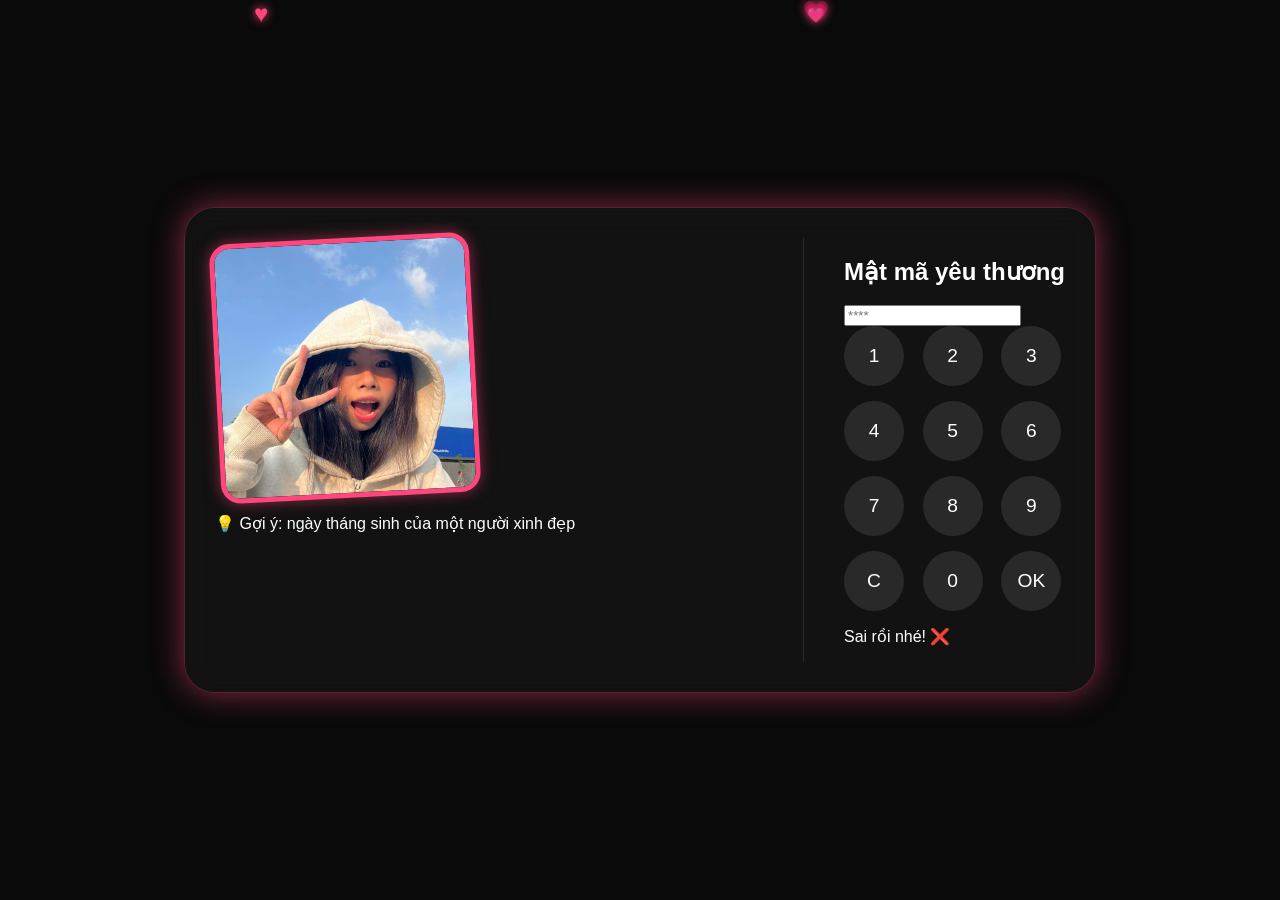
==== index.html @ dc50f5ec "up code" ====
<!DOCTYPE html>
<html lang="vi">

<head>
    <meta charset="UTF-8">
    <title>Chúc Mừng Sinh Nhật Bé!</title>
    <link rel="stylesheet" href="style.css">
</head>

<body>
<div id="heart-container"></div>
<!-- đăng nhập -->
<div id="login-screen" class="section">
    <div class="login-container">
        <div class="login-left">
            <div class="image-frame">
                <img src="image/13.jpg" alt="Hint Image">
            </div>
            <div class="hint-box">
                <p>💡 Gợi ý: ngày tháng sinh của một người xinh đẹp </p>
            </div>
        </div>

        <div class="login-right">
            <h2>Mật mã yêu thương</h2>
            <div class="password-display">
                <input type="password" id="password" readonly placeholder="****">
            </div>

            <div class="numpad">
                <button onclick="appendNum(1)">1</button>
                <button onclick="appendNum(2)">2</button>
                <button onclick="appendNum(3)">3</button>
                <button onclick="appendNum(4)">4</button>
                <button onclick="appendNum(5)">5</button>
                <button onclick="appendNum(6)">6</button>
                <button onclick="appendNum(7)">7</button>
                <button onclick="appendNum(8)">8</button>
                <button onclick="appendNum(9)">9</button>
                <button class="btn-clear" onclick="clearPass()">C</button>
                <button onclick="appendNum(0)">0</button>
                <button class="btn-go" onclick="checkPassword()">OK</button>
            </div>
            <p id="error-msg" class="error">Sai rồi nhé! ❌</p>
        </div>
    </div>
</div>

<!-- trang 2 -->
    <div id="gallery-screen" class="section hidden">
        <div id="photo-wall"></div>
        <div class="book-container">
            <div class="book" onclick="this.classList.toggle('open')">
                <div class="book-page-right">
                    <h3>Happy Birthday! 🎂</h3>
                    <div class="letter-content">
                        <p>Gửi em thân yêu,</p>
                        <p>Thêm một tuổi mới, chúc em luôn rạng rỡ và hạnh phúc...</p>
                        <p>Yêu em rất nhiều!</p>
                    </div>
                    <button class="next-btn" onclick="showCake(event)">Xem bất ngờ cuối ➔</button>
                </div>
    
                <div class="book-page-left">
                    <img src="image/16.jpg" alt="Kỷ niệm">
                </div>
    
                <div class="book-cover">
                    <img src="image/8.jpg" alt="Bìa sách">
                    <div class="cover-title">Gửi Thiên Thần Của Anh 💖</div>
                </div>
            </div>
            <p class="instruction-text">Chạm vào sách để mở ra nhé...</p>
        </div>
    </div>

<!-- thổi nến -->
    <div id="cake-screen" class="section hidden">
        <div class="cake-container">
            <div class="cake">
                <div class="plate"></div>
                <div class="layer layer-bottom"></div>
                <div class="layer layer-middle"></div>
                <div class="layer layer-top"></div>
                <div class="candle">
                    <div class="flame"></div>
                </div>
            </div>
            <h2 id="instruction">Hãy thổi nến đi! 🕯️</h2>
        </div>
    </div>

    <audio id="bg-music" src="happy-birthday.mp3" loop></audio>

    <script src="script.js"></script>
</body>

</html>
---- style.css ----
/* =========================================================
   CÀI ĐẶT CHUNG & DARK MODE
   ========================================================= */
:root {
    --bg-dark: #0a0a0a;
    --pink-neon: #ff477e;
    --pink-glow: rgba(255, 71, 126, 0.5);
    --white: #ffffff;
    --pink-light: #fff0f3;
    /* Giữ lại cho các chi tiết nhỏ */
}

body {
    margin: 0;
    font-family: 'Arial', sans-serif;
    background-color: var(--bg-dark);
    color: var(--white);
    height: 100vh;
    width: 100vw;
    overflow: hidden;
    position: relative;
    display: flex;
    justify-content: center;
    align-items: center;
}

/* Class ẩn trang cực kỳ quan trọng */
.hidden {
    display: none !important;
}

.section {
    position: absolute;
    width: 100%;
    height: 100%;
    display: flex;
    flex-direction: column;
    justify-content: center;
    align-items: center;
    transition: opacity 0.5s ease;
    z-index: 5;
}

/* Lớp chứa các trái tim bay */
#heart-container {
    position: fixed;
    top: 0;
    left: 0;
    width: 100%;
    height: 100%;
    pointer-events: none;
    z-index: 1;
    /* Nằm dưới các section */
}

.heart {
    position: absolute;
    color: var(--pink-neon);
    animation: fly 10s linear infinite;
    filter: drop-shadow(0 0 5px var(--pink-neon));
    user-select: none;
}

@keyframes fly {
    0% {
        transform: translateY(110vh) rotate(0deg);
        opacity: 0;
    }

    10% {
        opacity: 0.8;
    }

    90% {
        opacity: 0.8;
    }

    100% {
        transform: translateY(-10vh) rotate(360deg);
        opacity: 0;
    }
}

/* =========================================================
   TRANG 1: LOGIN (Glassmorphism)
   ========================================================= */
.login-container {
    display: flex;
    background: rgba(20, 20, 20, 0.8);
    backdrop-filter: blur(15px);
    border: 1px solid rgba(255, 71, 126, 0.3);
    padding: 30px;
    border-radius: 30px;
    box-shadow: 0 0 30px var(--pink-glow);
    gap: 40px;
    max-width: 850px;
    width: 90%;
}

.login-left {
    flex: 1;
    border-right: 1px solid rgba(255, 255, 255, 0.1);
    padding-right: 20px;
}

.image-frame {
    width: 250px;
    height: 250px;
    border: 5px solid var(--pink-neon);
    border-radius: 20px;
    overflow: hidden;
    transform: rotate(-3deg);
    box-shadow: 0 0 15px var(--pink-glow);
}

.image-frame img {
    width: 100%;
    height: 100%;
    object-fit: cover;
}

.numpad {
    display: grid;
    grid-template-columns: repeat(3, 1fr);
    gap: 15px;
}

.numpad button {
    width: 60px;
    height: 60px;
    border-radius: 50%;
    border: none;
    background: rgba(255, 255, 255, 0.1);
    color: white;
    font-size: 1.2em;
    cursor: pointer;
    transition: 0.3s;
}

.numpad button:hover {
    background: var(--pink-neon);
    box-shadow: 0 0 15px var(--pink-neon);
}

/* =========================================================
   TRANG 2: SÁCH (Dark Version)
   ========================================================= */
.book {
    width: 350px;
    height: 450px;
    position: relative;
    transform-style: preserve-3d;
    transition: transform 0.8s ease;
}

.book-cover,
.book-page-left,
.book-page-right {
    position: absolute;
    width: 100%;
    height: 100%;
    border-radius: 0 15px 15px 0;
    backface-visibility: hidden;
}

.book-cover {
    background: var(--pink-neon);
    z-index: 10;
    transform-origin: left;
    transition: 1s;
    display: flex;
    flex-direction: column;
    align-items: center;
}

.book-page-right {
    background: #1a1a1a;
    color: white;
    padding: 30px;
    z-index: 1;
}

.book.open .book-cover {
    transform: rotateY(-180deg);
}

/* =========================================================
   TRANG 3: BÁNH & NẾN
   ========================================================= */
.cake {
    width: 150px;
    height: 100px;
    background: #f08080;
    border-radius: 10px;
    position: relative;
}

.flame {
    width: 15px;
    height: 25px;
    background: orange;
    border-radius: 50% 50% 50% 50% / 60% 60% 40% 40%;
    position: absolute;
    top: -40px;
    left: 50%;
    transform: translateX(-50%);
    animation: flicker 0.1s infinite alternate;
    box-shadow: 0 0 20px orange;
}

@keyframes flicker {
    from {
        transform: translateX(-50%) scale(1);
    }

    to {
        transform: translateX(-50%) scale(1.1);
    }
}
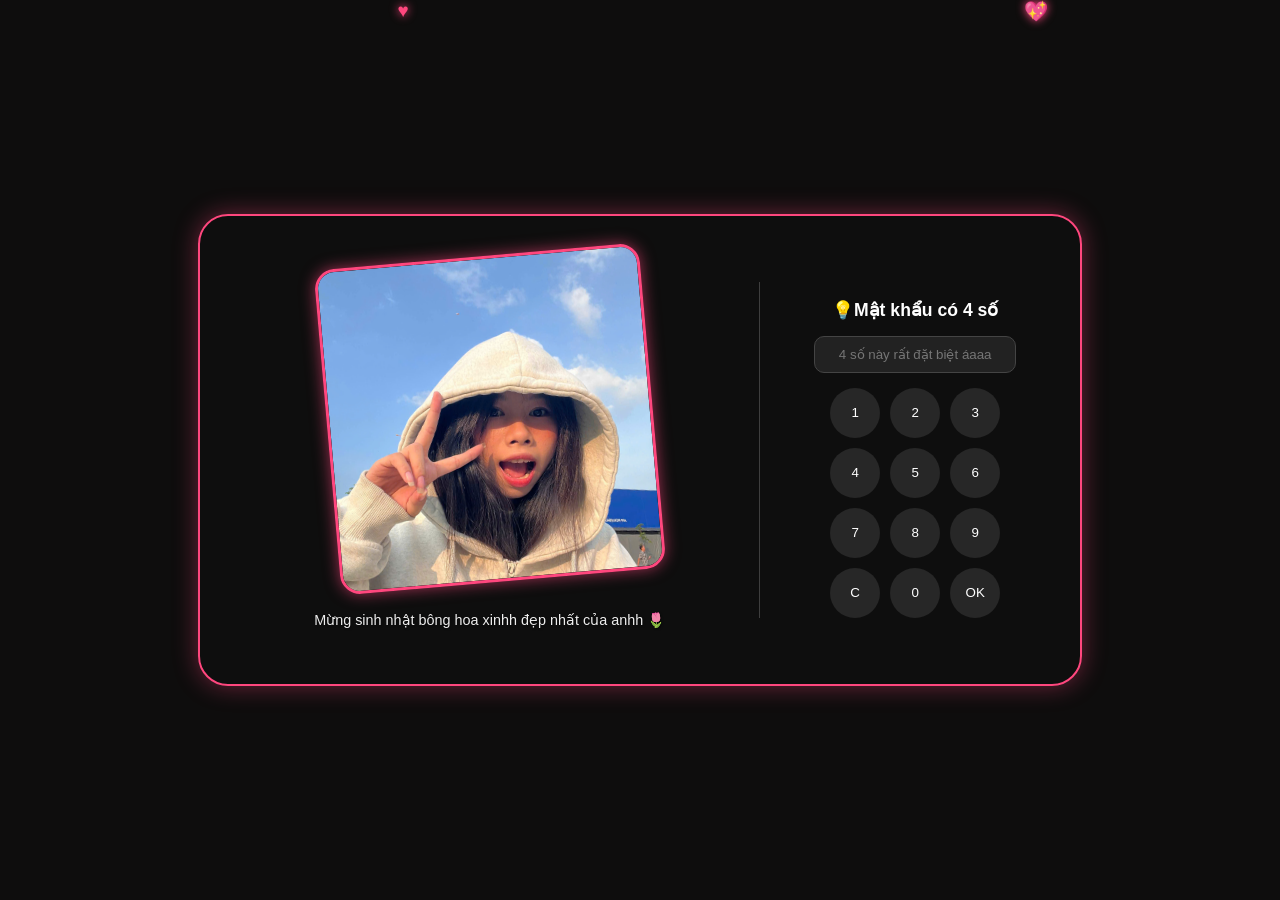
==== commit 8c54778f: "tới phần click chuột trang 2" ====
--- a/index.html
+++ b/index.html
@@ -3,82 +3,46 @@
 
 <head>
     <meta charset="UTF-8">
+    <meta name="viewport" content="width=device-width, initial-scale=1.0">
     <title>Chúc Mừng Sinh Nhật Bé!</title>
     <link rel="stylesheet" href="style.css">
 </head>
 
 <body>
-<div id="heart-container"></div>
-<!-- đăng nhập -->
-<div id="login-screen" class="section">
-    <div class="login-container">
-        <div class="login-left">
-            <div class="image-frame">
-                <img src="image/13.jpg" alt="Hint Image">
+    <div id="heart-container"></div>
+
+
+    <div id="login-screen" class="section">
+        <div class="login-container">
+            <div class="login-left">
+                <div class="image-frame-neon">
+                    <img src="image/13.jpg" alt="Hint" id="login-hint-img">
+                </div>
+                <p class="hint-text">Mừng sinh nhật bông hoa xinhh đẹp nhất của anhh 🌷</p>
             </div>
-            <div class="hint-box">
-                <p>💡 Gợi ý: ngày tháng sinh của một người xinh đẹp </p>
+    
+            <div class="login-right">   
+                <h3 class="login-title">💡Mật khẩu có 4 số</h3>
+                <input type="password" id="password" readonly placeholder="4 số này rất đặt biệt áaaa">
+                <div class="numpad">
+                    <button onclick="appendNum(1)">1</button><button onclick="appendNum(2)">2</button><button
+                        onclick="appendNum(3)">3</button>
+                    <button onclick="appendNum(4)">4</button><button onclick="appendNum(5)">5</button><button
+                        onclick="appendNum(6)">6</button>
+                    <button onclick="appendNum(7)">7</button><button onclick="appendNum(8)">8</button><button
+                        onclick="appendNum(9)">9</button>
+                    <button onclick="clearPass()">C</button><button onclick="appendNum(0)">0</button><button
+                        onclick="checkPassword()">OK</button>
+                </div>
+                <p id="login-error" class="error-text hidden">Sai mất rùi🐣 Bé nghĩ lại kĩ điiii !</p>
             </div>
-        </div>
-
-        <div class="login-right">
-            <h2>Mật mã yêu thương</h2>
-            <div class="password-display">
-                <input type="password" id="password" readonly placeholder="****">
-            </div>
-
-            <div class="numpad">
-                <button onclick="appendNum(1)">1</button>
-                <button onclick="appendNum(2)">2</button>
-                <button onclick="appendNum(3)">3</button>
-                <button onclick="appendNum(4)">4</button>
-                <button onclick="appendNum(5)">5</button>
-                <button onclick="appendNum(6)">6</button>
-                <button onclick="appendNum(7)">7</button>
-                <button onclick="appendNum(8)">8</button>
-                <button onclick="appendNum(9)">9</button>
-                <button class="btn-clear" onclick="clearPass()">C</button>
-                <button onclick="appendNum(0)">0</button>
-                <button class="btn-go" onclick="checkPassword()">OK</button>
-            </div>
-            <p id="error-msg" class="error">Sai rồi nhé! ❌</p>
-        </div>
-    </div>
-</div>
-
-<!-- trang 2 -->
-    <div id="gallery-screen" class="section hidden">
-        <div id="photo-wall"></div>
-        <div class="book-container">
-            <div class="book" onclick="this.classList.toggle('open')">
-                <div class="book-page-right">
-                    <h3>Happy Birthday! 🎂</h3>
-                    <div class="letter-content">
-                        <p>Gửi em thân yêu,</p>
-                        <p>Thêm một tuổi mới, chúc em luôn rạng rỡ và hạnh phúc...</p>
-                        <p>Yêu em rất nhiều!</p>
-                    </div>
-                    <button class="next-btn" onclick="showCake(event)">Xem bất ngờ cuối ➔</button>
-                </div>
-    
-                <div class="book-page-left">
-                    <img src="image/16.jpg" alt="Kỷ niệm">
-                </div>
-    
-                <div class="book-cover">
-                    <img src="image/8.jpg" alt="Bìa sách">
-                    <div class="cover-title">Gửi Thiên Thần Của Anh 💖</div>
-                </div>
-            </div>
-            <p class="instruction-text">Chạm vào sách để mở ra nhé...</p>
         </div>
     </div>
 
-<!-- thổi nến -->
+
     <div id="cake-screen" class="section hidden">
         <div class="cake-container">
             <div class="cake">
-                <div class="plate"></div>
                 <div class="layer layer-bottom"></div>
                 <div class="layer layer-middle"></div>
                 <div class="layer layer-top"></div>
@@ -86,12 +50,60 @@
                     <div class="flame"></div>
                 </div>
             </div>
-            <h2 id="instruction">Hãy thổi nến đi! 🕯️</h2>
+            <h2 id="instruction"> Bé ước rùi thôi mạnh vào bánh nhé 💨🎂</h2>
+            <button id="btn-to-book" class="next-btn hidden" onclick="showBook()">Mở quà của anh nè ➔</button>
         </div>
     </div>
 
+
+    <div id="gallery-screen" class="section hidden">
+        <div class="book-container">
+            <div class="book">
+                <div class="page" id="p1" onclick="flipPage(1)">
+                    <div class="front cover">
+                        <img src="image/8.jpg" alt="Bìa">
+                        <div class="cover-title">Gửi Thiên Thần 💖</div>
+                    </div>
+                    <div class="back"><img src="image/1.jpg" alt="Ảnh 1"></div>
+                </div>
+                <div class="page" id="p2" onclick="flipPage(2)">
+                    <div class="front"><img src="image/16.jpg" alt="Ảnh 2"></div>
+                    <div class="back letter-page">
+                        <div class="letter-content">
+                            <h3>Happy Birthday!</h3>
+                            <p>Chúc em tuổi mới luôn rạng rỡ và hạnh phúc bên anh nhé!</p>
+                        </div>
+                    </div>
+                </div>
+                <div class="page" id="p3" onclick="flipPage(3)">
+                    <div class="front"><img src="image/2.jpg" alt="Ảnh 3"></div>
+                    <div class="back"><img src="image/3.jpg" alt="Ảnh 4"></div>
+                </div>
+                <div class="page" id="p4" onclick="flipPage(4)">
+                    <div class="front"><img src="image/4.jpg" alt="Ảnh 5"></div>
+                    <div class="back cover">
+                        <h3>Vẫn chưa hết đâu! 😍</h3>
+                        <button class="next-btn" onclick="showFinalSurprise(event)">Xem điều bất ngờ ➔</button>
+                    </div>
+                </div>
+            </div>
+            <p class="guide">Chạm vào trang sách để lật...</p>
+        </div>
+    </div>
+
+
+<div id="final-surprise-screen" class="section hidden">
+    <div id="bg-heart-layer"></div>
+
+    <div id="photo-runner-container"></div>
+
+    <!-- <div class="final-overlay">
+        <h2 class="final-text">Yêu Em Rất Nhiều! 💖</h2>
+    </div> -->
+</div>
+
+
     <audio id="bg-music" src="happy-birthday.mp3" loop></audio>
-
     <script src="script.js"></script>
 </body>
 
--- a/style.css
+++ b/style.css
@@ -1,47 +1,42 @@
 /* =========================================================
-   CÀI ĐẶT CHUNG & DARK MODE
+   CÀI ĐẶT CHUNG VÀ NỀN TRÁI TIM (Áp dụng toàn web)
    ========================================================= */
 :root {
-    --bg-dark: #0a0a0a;
-    --pink-neon: #ff477e;
-    --pink-glow: rgba(255, 71, 126, 0.5);
+    --bg-dark: #0e0d0d;
+    --pink: #ff477e;
     --white: #ffffff;
-    --pink-light: #fff0f3;
-    /* Giữ lại cho các chi tiết nhỏ */
 }
 
 body {
     margin: 0;
+    padding: 0;
+    background: var(--bg-dark);
     font-family: 'Arial', sans-serif;
-    background-color: var(--bg-dark);
-    color: var(--white);
     height: 100vh;
-    width: 100vw;
+    display: flex;
+    justify-content: center;
+    align-items: center;
     overflow: hidden;
-    position: relative;
-    display: flex;
+}
+
+/* Khung chứa các trang */
+.section {
+    position: absolute;
+    width: 100%;
+    height: 100%;
+    display: flex;
+    flex-direction: column;
     justify-content: center;
     align-items: center;
-}
-
-/* Class ẩn trang cực kỳ quan trọng */
+    z-index: 5;
+}
+
+/* Lệnh bắt buộc ẩn trang nếu có class .hidden */
 .hidden {
     display: none !important;
 }
 
-.section {
-    position: absolute;
-    width: 100%;
-    height: 100%;
-    display: flex;
-    flex-direction: column;
-    justify-content: center;
-    align-items: center;
-    transition: opacity 0.5s ease;
-    z-index: 5;
-}
-
-/* Lớp chứa các trái tim bay */
+/* Trái tim bay */
 #heart-container {
     position: fixed;
     top: 0;
@@ -50,15 +45,13 @@
     height: 100%;
     pointer-events: none;
     z-index: 1;
-    /* Nằm dưới các section */
 }
 
 .heart {
     position: absolute;
-    color: var(--pink-neon);
+    color: var(--pink);
     animation: fly 10s linear infinite;
-    filter: drop-shadow(0 0 5px var(--pink-neon));
-    user-select: none;
+    filter: drop-shadow(0 0 5px var(--pink));
 }
 
 @keyframes fly {
@@ -81,131 +74,246 @@
     }
 }
 
-/* =========================================================
-   TRANG 1: LOGIN (Glassmorphism)
-   ========================================================= */
+
+/* ========================================== */
+/* TRANG 1: ĐĂNG NHẬP (FINAL FIX)    */
+/* ========================================== */
+
+/* Container chính */
 .login-container {
     display: flex;
-    background: rgba(20, 20, 20, 0.8);
-    backdrop-filter: blur(15px);
-    border: 1px solid rgba(255, 71, 126, 0.3);
-    padding: 30px;
+    width: 90%;
+    max-width: 800px;
+    background: rgba(15, 15, 15, 0.9);
     border-radius: 30px;
-    box-shadow: 0 0 30px var(--pink-glow);
-    gap: 40px;
-    max-width: 850px;
-    width: 90%;
-}
-
+    padding: 40px;
+    align-items: center;
+    border: 2px solid #ff477e;
+    box-shadow: 0 0 25px rgba(255, 71, 126, 0.4);
+    backdrop-filter: blur(10px);
+    position: relative;
+}
+
+/* PHẦN ẢNH BÊN TRÁI */
 .login-left {
-    flex: 1;
-    border-right: 1px solid rgba(255, 255, 255, 0.1);
+    flex: 6;
+    display: flex;
+    flex-direction: column;
+    align-items: center;
     padding-right: 20px;
 }
 
-.image-frame {
-    width: 250px;
-    height: 250px;
-    border: 5px solid var(--pink-neon);
+.image-frame-neon {
+    width: 100%;
+    max-width: 320px;
+    /* Chỉnh lại kích thước vừa phải */
+    aspect-ratio: 1/1;
     border-radius: 20px;
     overflow: hidden;
-    transform: rotate(-3deg);
-    box-shadow: 0 0 15px var(--pink-glow);
-}
-
-.image-frame img {
+    border: 3px solid #ff477e;
+    box-shadow: 0 0 15px rgba(255, 71, 126, 0.6);
+    /* Giữ ảnh nghiêng nghệ thuật */
+    transform: rotate(-5deg);
+    transition: all 0.4s cubic-bezier(0.175, 0.885, 0.32, 1.275);
+    cursor: pointer;
+    margin-bottom: 20px;
+    /* Tạo khoảng cách với chữ gợi ý */
+}
+
+.image-frame-neon img {
     width: 100%;
     height: 100%;
     object-fit: cover;
 }
 
+/* Hiệu ứng nảy khi click (Đã giữ nguyên) */
+.img-active {
+    animation: imgBounce 0.5s ease;
+}
+
+@keyframes imgBounce {
+    0% {
+        transform: rotate(-5deg) scale(1);
+    }
+
+    50% {
+        transform: rotate(5deg) scale(1.1);
+    }
+
+    100% {
+        transform: rotate(-5deg) scale(1);
+    }
+}
+
+/* HIỆN LẠI CHỮ GỢI Ý */
+.hint-text {
+    color: #eee;
+    font-size: 0.9rem;
+    text-shadow: 1px 1px 2px rgba(0, 0, 0, 0.5);
+    margin-top: 10px;
+}
+
+/* ĐƯỜNG KẺ PHÂN CHIA Ở GIỮA */
+.login-right {
+    flex: 3;
+    padding-left: 30px;
+    text-align: center;
+    display: flex;
+    flex-direction: column;
+    align-items: center;
+    /* Tạo đường kẻ trắng mờ */
+    border-left: 1px solid rgba(255, 255, 255, 0.2);
+}
+
+/* PHẦN MẬT MÃ */
+.login-title {
+    color: white;
+    font-size: 1.1rem;
+    margin-bottom: 15px;
+}
+
+#password {
+    background: #222;
+    border: 1px solid #444;
+    color: white;
+    padding: 10px;
+    border-radius: 10px;
+    width: 100%;
+    max-width: 180px;
+    text-align: center;
+    margin-bottom: 15px;
+}
+
+/* PHÍM SỐ TRÒN GIỮ NGUYÊN */
 .numpad {
     display: grid;
     grid-template-columns: repeat(3, 1fr);
-    gap: 15px;
+    gap: 10px;
 }
 
 .numpad button {
-    width: 60px;
-    height: 60px;
+    width: 50px;
+    height: 50px;
     border-radius: 50%;
     border: none;
     background: rgba(255, 255, 255, 0.1);
     color: white;
-    font-size: 1.2em;
     cursor: pointer;
     transition: 0.3s;
 }
 
 .numpad button:hover {
-    background: var(--pink-neon);
-    box-shadow: 0 0 15px var(--pink-neon);
-}
-
+    background: #ff477e;
+    box-shadow: 0 0 10px #ff477e;
+}
+
+/* Style cho thông báo chúc mừng */
+.success-message {
+    position: fixed;
+    top: 50%;
+    left: 50%;
+    transform: translate(-50%, -50%);
+    background: rgba(15, 15, 15, 0.95);
+    color: #ff477e;
+    padding: 30px 50px;
+    border-radius: 20px;
+    border: 2px solid #ff477e;
+    box-shadow: 0 0 30px rgba(255, 71, 126, 0.6);
+    z-index: 9999;
+    text-align: center;
+    font-size: 1.5rem;
+    font-weight: bold;
+    backdrop-filter: blur(10px);
+    animation: popIn 0.5s cubic-bezier(0.175, 0.885, 0.32, 1.275);
+}
+
+@keyframes popIn {
+    0% {
+        transform: translate(-50%, -50%) scale(0.5);
+        opacity: 0;
+    }
+
+    100% {
+        transform: translate(-50%, -50%) scale(1);
+        opacity: 1;
+    }
+}
+/* Fix lỗi thông báo sai bị trùng màu nền */
+#login-error {
+    color: #ff477e !important;
+    /* Ép màu đỏ rực */
+    font-weight: bold;
+    text-shadow: 0 0 8px rgba(255, 77, 77, 0.6);
+    margin-top: 15px;
+    font-size: 0.9rem;
+}
+
+/* Đảm bảo class hidden hoạt động triệt để */
+.hidden {
+    display: none !important;
+    opacity: 0 !important;
+    visibility: hidden !important;
+}
 /* =========================================================
-   TRANG 2: SÁCH (Dark Version)
-   ========================================================= */
-.book {
-    width: 350px;
-    height: 450px;
-    position: relative;
-    transform-style: preserve-3d;
-    transition: transform 0.8s ease;
-}
-
-.book-cover,
-.book-page-left,
-.book-page-right {
-    position: absolute;
-    width: 100%;
-    height: 100%;
-    border-radius: 0 15px 15px 0;
-    backface-visibility: hidden;
-}
-
-.book-cover {
-    background: var(--pink-neon);
-    z-index: 10;
-    transform-origin: left;
-    transition: 1s;
-    display: flex;
-    flex-direction: column;
-    align-items: center;
-}
-
-.book-page-right {
-    background: #1a1a1a;
-    color: white;
-    padding: 30px;
-    z-index: 1;
-}
-
-.book.open .book-cover {
-    transform: rotateY(-180deg);
-}
-
-/* =========================================================
-   TRANG 3: BÁNH & NẾN
+   TRANG 2: GIAO DIỆN BÁNH KEM & NẾN
    ========================================================= */
 .cake {
+    position: relative;
     width: 150px;
-    height: 100px;
-    background: #f08080;
-    border-radius: 10px;
-    position: relative;
-}
-
-.flame {
-    width: 15px;
-    height: 25px;
-    background: orange;
-    border-radius: 50% 50% 50% 50% / 60% 60% 40% 40%;
-    position: absolute;
-    top: -40px;
+    height: 150px;
+    margin-bottom: 40px;
+}
+
+.layer {
+    position: absolute;
+    background: #ff8fa3;
+    border-bottom: 4px solid #ff477e;
+    border-radius: 10px 10px 0 0;
     left: 50%;
     transform: translateX(-50%);
+}
+
+.layer-bottom {
+    width: 150px;
+    height: 50px;
+    bottom: 0;
+}
+
+.layer-middle {
+    width: 120px;
+    height: 40px;
+    bottom: 50px;
+    background: #ffb3c1;
+}
+
+.layer-top {
+    width: 90px;
+    height: 30px;
+    bottom: 90px;
+    background: #ffccd5;
+}
+
+.candle {
+    position: absolute;
+    width: 8px;
+    height: 30px;
+    background: white;
+    bottom: 120px;
+    left: 50%;
+    transform: translateX(-50%);
+}
+
+.flame {
+    width: 12px;
+    height: 18px;
+    background: orange;
+    border-radius: 50%;
+    position: absolute;
+    top: -20px;
+    left: 50%;
+    transform: translateX(-50%);
+    box-shadow: 0 0 10px orange;
     animation: flicker 0.1s infinite alternate;
-    box-shadow: 0 0 20px orange;
 }
 
 @keyframes flicker {
@@ -216,4 +324,254 @@
     to {
         transform: translateX(-50%) scale(1.1);
     }
+}
+/* Dòng hướng dẫn */
+#instruction {
+    color: white;
+    /* Đổi màu chữ thành trắng */
+    /* Nếu ông muốn chữ nổi bật hơn trên nền tối thì có thể thêm dòng text-shadow bên dưới, không thì bỏ qua nha */
+    text-shadow: 0 0 5px rgba(255, 255, 255, 0.5);
+}
+
+/* =========================================================
+   TRANG 3: GIAO DIỆN SÁCH LẬT KỶ NIỆM
+   ========================================================= */
+.book-container {
+    perspective: 1500px;
+}
+
+.book {
+    width: 300px;
+    height: 400px;
+    position: relative;
+    transform-style: preserve-3d;
+}
+
+.page {
+    width: 100%;
+    height: 100%;
+    position: absolute;
+    transform-origin: left;
+    transform-style: preserve-3d;
+    transition: transform 0.8s cubic-bezier(0.645, 0.045, 0.355, 1);
+    cursor: pointer;
+}
+
+.front,
+.back {
+    position: absolute;
+    width: 100%;
+    height: 100%;
+    backface-visibility: hidden;
+    border-radius: 0 15px 15px 0;
+    box-shadow: 5px 0 15px rgba(0, 0, 0, 0.4);
+}
+
+.back {
+    transform: rotateY(180deg);
+    background: #fdfdfd;
+    display: flex;
+    align-items: center;
+    justify-content: center;
+    flex-direction: column;
+}
+
+.page img {
+    width: 100%;
+    height: 100%;
+    object-fit: cover;
+    border-radius: 0 15px 15px 0;
+}
+
+.page.flipped {
+    transform: rotateY(-180deg);
+}
+
+/* Sắp xếp lớp cho 4 trang sách */
+#p1 {
+    z-index: 4;
+}
+
+#p2 {
+    z-index: 3;
+}
+
+#p3 {
+    z-index: 2;
+}
+
+#p4 {
+    z-index: 1;
+}
+
+.cover {
+    background: var(--pink) !important;
+    color: white;
+    display: flex;
+    flex-direction: column;
+    align-items: center;
+    justify-content: center;
+}
+
+.letter-page {
+    padding: 25px;
+    text-align: center;
+    color: #333;
+}
+
+.next-btn {
+    padding: 12px 25px;
+    border-radius: 25px;
+    border: none;
+    background: var(--white);
+    color: var(--pink);
+    cursor: pointer;
+    font-weight: bold;
+    margin-top: 20px;
+    box-shadow: 0 0 10px rgba(0, 0, 0, 0.2);
+}
+
+.guide {
+    color: #666;
+    margin-top: 20px;
+    font-size: 0.9rem;
+    text-align: center;
+}
+
+
+/* =========================================================
+   TRANG 4: SIÊU CẤP BÃO ẢNH & NỀN TIM BAY (CẬP NHẬT)
+   ========================================================= */
+
+#final-surprise-screen {
+    background: #0e0d0d;
+    /* Đổi thành nền hồng nhạt như hình ông gửi */
+    overflow: hidden;
+    position: relative;
+}
+
+/* Lớp nền chứa các trái tim nhỏ bay lên */
+#bg-heart-layer {
+    position: absolute;
+    width: 100%;
+    height: 100%;
+    z-index: 1;
+    /* Nằm dưới cùng */
+    pointer-events: none;
+}
+/* Style cho từng trái tim nền Trang 4 - Đã nâng cấp lung linh hơn */
+.bg-heart-fly {
+    position: absolute;
+    bottom: -50px;
+    color: #ff477e;
+    /* Màu hồng đậm rực rỡ */
+    user-select: none;
+    pointer-events: none;
+    /* Hiệu ứng phát sáng giống trang đầu */
+    filter: drop-shadow(0 0 8px rgba(255, 71, 126, 0.8));
+    /* Kết hợp bay lên và xoay nhẹ */
+    animation: flyUpwards linear forwards;
+    z-index: 1;
+}
+
+@keyframes flyUpwards {
+    0% {
+        transform: translateY(0) rotate(0deg);
+        opacity: 0;
+    }
+
+    10% {
+        opacity: 0.8;
+        /* Hiện rõ hơn */
+    }
+
+    90% {
+        opacity: 0.8;
+    }
+
+    100% {
+        /* Bay cao quá màn hình và xoay 360 độ */
+        transform: translateY(-120vh) rotate(360deg);
+        opacity: 0;
+    }
+}
+
+/* Container chứa ảnh chạy ngang */
+#photo-runner-container {
+    position: absolute;
+    width: 100%;
+    height: 100%;
+    z-index: 2;
+    /* Nằm trên lớp tim nền */
+}
+
+/* Style cho từng tấm ảnh chạy */
+.running-photo {
+    position: absolute;
+    width: 150px;
+    height: 150px;
+    object-fit: cover;
+    border: 3px solid white;
+    box-shadow: 0 10px 20px rgba(0, 0, 0, 0.1);
+    left: -200px;
+    animation: runToRight linear infinite;
+    z-index: 5;
+}
+
+/* Hiệu ứng cắt ảnh hình trái tim */
+.heart-shape {
+    clip-path: path('M75 140s-75-45-75-90c0-25 15-45 37.5-45 15 0 30 10 37.5 25 7.5-15 22.5-25 37.5-25 22.5 0 37.5 20 37.5 45 0 45-75 90-75 90z');
+}
+
+/* Hiệu ứng cắt ảnh hình vuông (bo góc nhẹ) */
+.square-shape {
+    border-radius: 15px;
+}
+
+/* Animation chạy từ trái qua phải */
+@keyframes runToRight {
+    0% {
+        transform: translateX(0) rotate(0deg);
+    }
+
+    100% {
+        transform: translateX(calc(100vw + 300px)) rotate(10deg);
+    }
+}
+
+/* Chữ đè lên trên cùng */
+.final-overlay {
+    position: absolute;
+    top: 50%;
+    left: 50%;
+    transform: translate(-50%, -50%);
+    z-index: 10;
+    /* Nằm trên tất cả */
+    pointer-events: none;
+    text-align: center;
+}
+
+.final-text {
+    background: rgba(255, 255, 255, 0.7);
+    padding: 20px 40px;
+    border-radius: 50px;
+    color: #ff477e;
+    font-size: 2.5rem;
+    backdrop-filter: blur(5px);
+    box-shadow: 0 0 30px rgba(255, 71, 126, 0.3);
+    animation: pulse 2s infinite;
+}
+
+@keyframes pulse {
+    0% {
+        transform: scale(1);
+    }
+
+    50% {
+        transform: scale(1.05);
+    }
+
+    100% {
+        transform: scale(1);
+    }
 }
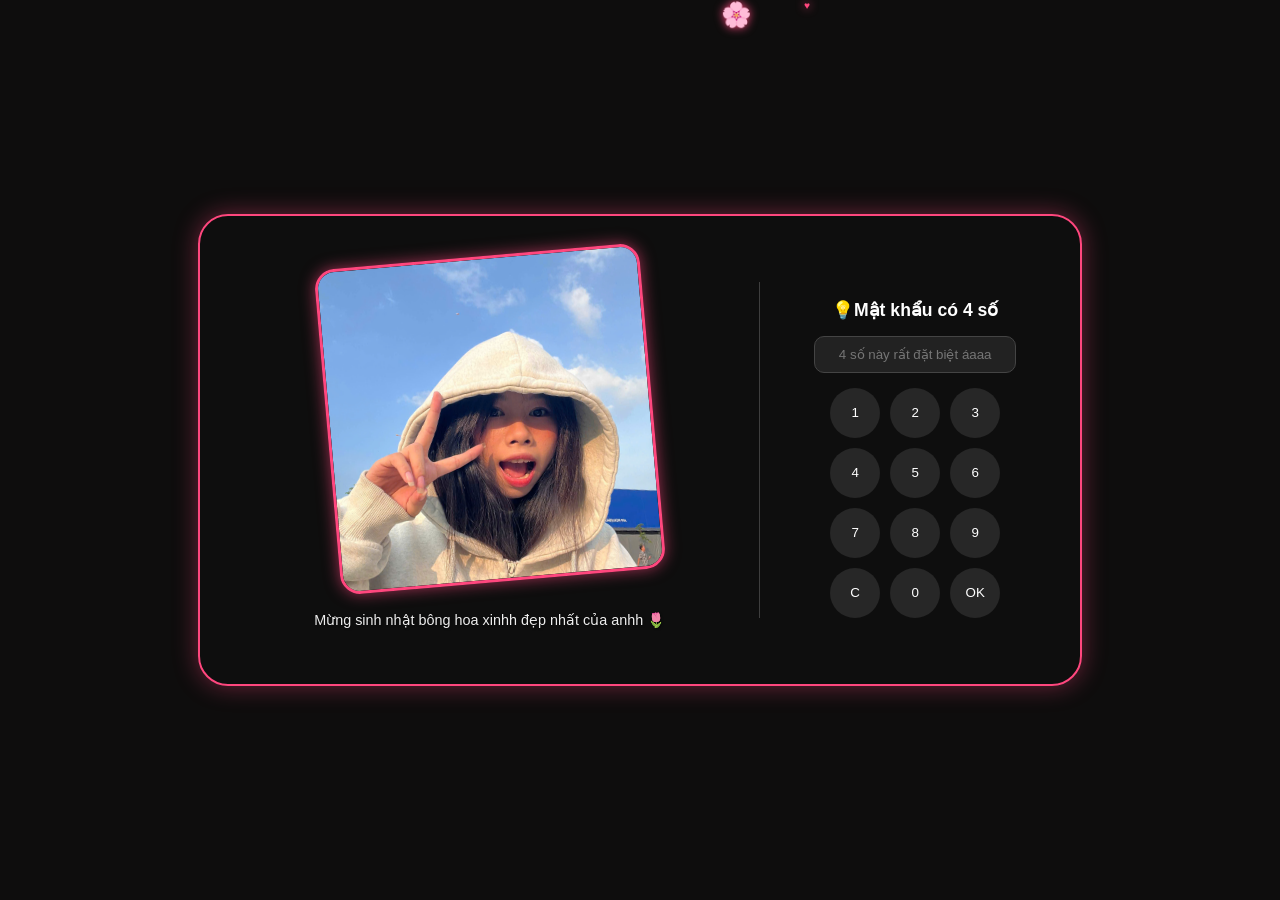
==== commit cd703151: "book" ====
--- a/index.html
+++ b/index.html
@@ -56,41 +56,55 @@
     </div>
 
 
-    <div id="gallery-screen" class="section hidden">
-        <div class="book-container">
-            <div class="book">
-                <div class="page" id="p1" onclick="flipPage(1)">
-                    <div class="front cover">
-                        <img src="image/8.jpg" alt="Bìa">
-                        <div class="cover-title">Gửi Thiên Thần 💖</div>
-                    </div>
-                    <div class="back"><img src="image/1.jpg" alt="Ảnh 1"></div>
+<div id="gallery-screen" class="section hidden">
+    <div class="book-container">
+        <div class="book">
+
+            <div class="page" id="p1" onclick="flipPage(1)">
+                <div class="front cover">
+                    <img src="image/29.jpg" alt="Bìa">
+                    <div class="cover-title">Gửi Thiên Thần 💖</div>
                 </div>
-                <div class="page" id="p2" onclick="flipPage(2)">
-                    <div class="front"><img src="image/16.jpg" alt="Ảnh 2"></div>
-                    <div class="back letter-page">
-                        <div class="letter-content">
-                            <h3>Happy Birthday!</h3>
-                            <p>Chúc em tuổi mới luôn rạng rỡ và hạnh phúc bên anh nhé!</p>
-                        </div>
-                    </div>
-                </div>
-                <div class="page" id="p3" onclick="flipPage(3)">
-                    <div class="front"><img src="image/2.jpg" alt="Ảnh 3"></div>
-                    <div class="back"><img src="image/3.jpg" alt="Ảnh 4"></div>
-                </div>
-                <div class="page" id="p4" onclick="flipPage(4)">
-                    <div class="front"><img src="image/4.jpg" alt="Ảnh 5"></div>
-                    <div class="back cover">
-                        <h3>Vẫn chưa hết đâu! 😍</h3>
-                        <button class="next-btn" onclick="showFinalSurprise(event)">Xem điều bất ngờ ➔</button>
+                <div class="back letter-page">
+                    <div class="letter-content">
+                        <h3>Happy Birthday! 🎂</h3>
+                        <p>Chúc em tuổi mới luôn rạng rỡ, xinh đẹp và hạnh phúc bên anh nhé!</p>
                     </div>
                 </div>
             </div>
-            <p class="guide">Chạm vào trang sách để lật...</p>
+
+            <div class="page" id="p2" onclick="flipPage(2)">
+                <div class="front"><img src="image/16.jpg" alt="Ảnh 2"></div>
+                <div class="back letter-page">
+                    <div class="letter-content">
+                        <h3>Cảm ơn em ❤️</h3>
+                        <p>Cảm ơn bé vì đã luôn bao dung và đồng hành cùng anh qua mọi khoảnh khắc.</p>
+                    </div>
+                </div>
+            </div>
+
+            <div class="page" id="p3" onclick="flipPage(3)">
+                <div class="front"><img src="image/2.jpg" alt="Ảnh 3"></div>
+                <div class="back letter-page">
+                    <div class="letter-content">
+                        <h3>Xin lỗi bé 🥺</h3>
+                        <p>Xin lỗi em vì những lúc vô tâm làm em buồn. Anh sẽ cố gắng yêu thương em nhiều hơn nữa!</p>
+                    </div>
+                </div>
+            </div>
+
+            <div class="page" id="p4" onclick="flipPage(4)">
+                <div class="front"><img src="image/4.jpg" alt="Ảnh cuối"></div>
+                <div class="back cover">
+                    <h3>Vẫn chưa hết đâu! 😍</h3>
+                    <button class="next-btn" onclick="showFinalSurprise(event)">Xem điều bất ngờ ➔</button>
+                </div>
+            </div>
+
         </div>
+        <p class="guide">Chạm vào trang sách để lật...</p>
     </div>
-
+</div>
 
 <div id="final-surprise-screen" class="section hidden">
     <div id="bg-heart-layer"></div>
--- a/style.css
+++ b/style.css
@@ -254,90 +254,247 @@
     opacity: 0 !important;
     visibility: hidden !important;
 }
-/* =========================================================
-   TRANG 2: GIAO DIỆN BÁNH KEM & NẾN
-   ========================================================= */
+
+/* ==========================================
+   TRANG 2: HIỆU ỨNG BÁNH BỤI SAO TIKTOK - ĐÃ FIX LỖI KHÔNG TẮT NẾN
+   ========================================== */
+#cake-screen {
+    display: flex;
+    justify-content: center;
+    align-items: center;
+    min-height: 100vh;
+    width: 100%;
+    position: absolute;
+    top: 0;
+    left: 0;
+    box-sizing: border-box;
+    background-color: #050505;
+    /* Nền đen sâu làm nổi bật bụi sao */
+    overflow: hidden;
+}
+
+.cake-container {
+    display: flex;
+    flex-direction: column;
+    align-items: center;
+    justify-content: center;
+    text-align: center;
+    gap: 30px;
+}
+
+/* Khung bánh giữ nguyên trục dọc chuẩn để JS tính toạ độ chính xác */
 .cake {
+    display: flex;
+    flex-direction: column;
+    align-items: center;
+    justify-content: center;
     position: relative;
-    width: 150px;
-    height: 150px;
-    margin-bottom: 40px;
-}
-
+    padding: 30px;
+    filter: drop-shadow(0 0 25px rgba(255, 20, 147, 0.4));
+    animation: cakeFloat 4s ease-in-out infinite;
+}
+
+@keyframes cakeFloat {
+    0% {
+        transform: translateY(0) scale(1);
+    }
+
+    50% {
+        transform: translateY(-10px) scale(1.01);
+    }
+
+    100% {
+        transform: translateY(0) scale(1);
+    }
+}
+
+/* Đảm bảo thứ tự tháp bánh chuẩn: Nến -> Tầng bé -> Tầng vừa -> Tầng lớn */
+.candle {
+    order: 1;
+}
+
+.layer-top {
+    order: 2;
+}
+
+.layer-middle {
+    order: 3;
+}
+
+.layer-bottom {
+    order: 4;
+}
+
+/* THUẬT TOÁN ĐÁM MÂY BỤI SAO LẤP LÁNH (KHÔNG BỊ Ô LƯỚI) */
 .layer {
-    position: absolute;
-    background: #ff8fa3;
-    border-bottom: 4px solid #ff477e;
-    border-radius: 10px 10px 0 0;
+    background-color: transparent;
+
+    /* Mix các tầng hạt bụi ngẫu nhiên theo số nguyên tố để bẻ gãy hàng lối kẻ ô */
+    background-image:
+        radial-gradient(circle at 20% 40%, #ffffff 1.2px, transparent 1.8px),
+        radial-gradient(circle at 75% 15%, #ff7eb3 1.5px, transparent 2.2px),
+        radial-gradient(circle at 50% 80%, #ff1493 1px, transparent 2px),
+        radial-gradient(circle at 10% 70%, #ffffff 1.5px, transparent 2px),
+        radial-gradient(circle at 85% 65%, #ff69b4 1.2px, transparent 1.8px);
+
+    background-size: 13px 19px, 23px 17px, 16px 29px, 21px 11px, 18px 25px;
+    border: none !important;
+    border-radius: 50px;
+    position: relative;
+
+    /* Hào quang Nebula mờ ảo xung quanh khối bánh */
+    box-shadow:
+        0 0 25px rgba(255, 105, 180, 0.8),
+        0 0 50px rgba(255, 20, 147, 0.5),
+        inset 0 0 15px rgba(255, 255, 255, 0.3);
+
+    animation: stardustGlitter 0.6s infinite linear;
+}
+
+@keyframes stardustGlitter {
+    0% {
+        background-position: 0px 0px, 0px 0px, 0px 0px, 0px 0px, 0px 0px;
+        filter: brightness(1);
+    }
+
+    50% {
+        background-position: 5px -7px, -4px 6px, 8px 3px, -3px -5px, 6px 4px;
+        filter: brightness(1.2) drop-shadow(0 0 2px #fff);
+    }
+
+    100% {
+        background-position: 13px 19px, -23px 17px, 16px -29px, 21px 11px, -18px 25px;
+        filter: brightness(1);
+    }
+}
+
+.layer::after {
+    content: '';
+    position: absolute;
+    top: -5px;
+    left: -5px;
+    right: -5px;
+    bottom: -5px;
+    border-radius: 50px;
+    background-image: radial-gradient(circle at 50% 50%, rgba(255, 255, 255, 0.15), transparent 60%);
+    backdrop-filter: blur(1px);
+    pointer-events: none;
+}
+
+/* Kích thước tháp bánh */
+.layer-top {
+    width: 140px;
+    height: 48px;
+    margin-bottom: 6px;
+    z-index: 3;
+}
+
+.layer-middle {
+    width: 200px;
+    height: 56px;
+    margin-bottom: 6px;
+    z-index: 2;
+}
+
+.layer-bottom {
+    width: 260px;
+    height: 64px;
+    z-index: 1;
+}
+
+/* CÂY NẾN */
+.candle {
+    position: relative;
+    background: linear-gradient(to right, #ffffff, #ffb6c1, #ffffff);
+    width: 6px;
+    height: 42px;
+    border-radius: 3px;
+    margin-bottom: -2px;
+    z-index: 10;
+    box-shadow: 0 0 15px rgba(255, 255, 255, 0.8), 0 0 30px rgba(255, 20, 147, 0.6);
+}
+
+/* NGỌN LỬA NẾN - ĐÃ THÁO BỎ !IMPORTANT (Để JS tự do điều khiển) */
+.flame {
+    position: absolute;
+    background: radial-gradient(circle, #ffffff 10%, #ffeb3b 40%, #ff5722 80%, transparent 100%);
+    width: 16px;
+    height: 26px;
+    border-radius: 50% 50% 20% 20%;
+    top: -26px;
     left: 50%;
     transform: translateX(-50%);
-}
-
-.layer-bottom {
-    width: 150px;
-    height: 50px;
-    bottom: 0;
-}
-
-.layer-middle {
-    width: 120px;
-    height: 40px;
-    bottom: 50px;
-    background: #ffb3c1;
-}
-
-.layer-top {
-    width: 90px;
-    height: 30px;
-    bottom: 90px;
-    background: #ffccd5;
-}
-
-.candle {
-    position: absolute;
-    width: 8px;
-    height: 30px;
-    background: white;
-    bottom: 120px;
-    left: 50%;
-    transform: translateX(-50%);
-}
-
-.flame {
-    width: 12px;
-    height: 18px;
-    background: orange;
-    border-radius: 50%;
-    position: absolute;
-    top: -20px;
-    left: 50%;
-    transform: translateX(-50%);
-    box-shadow: 0 0 10px orange;
-    animation: flicker 0.1s infinite alternate;
-}
-
-@keyframes flicker {
-    from {
-        transform: translateX(-50%) scale(1);
-    }
-
-    to {
-        transform: translateX(-50%) scale(1.1);
-    }
-}
-/* Dòng hướng dẫn */
+    animation: flameFlicker 0.5s infinite alternate;
+    box-shadow: 0 0 20px #ffeb3b, 0 0 40px #ff5722, 0 0 60px rgba(255, 20, 147, 0.8);
+    display: block;
+    opacity: 1;
+    visibility: visible;
+}
+
+@keyframes flameFlicker {
+    0% {
+        transform: translateX(-50%) scale(1) rotate(-1deg);
+    }
+
+    100% {
+        transform: translateX(-48%) scale(1.1) rotate(1deg);
+    }
+}
+
+/* BỘ LỌC TẮT NẾN TOÀN DIỆN - Ép tắt rụp khi JS gọi bất kỳ class nào dưới đây */
+.flame.out,
+.flame.off,
+.flame.hidden,
+.candle.blown .flame,
+.cake.blown .flame,
+.candle.off .flame {
+    display: none !important;
+    opacity: 0 !important;
+    visibility: hidden !important;
+}
+
+/* Chữ chỉ dẫn */
 #instruction {
+    color: #ffffff;
+    font-size: 1.25rem;
+    font-weight: 500;
+    font-family: 'Segoe UI', Roboto, sans-serif;
+    letter-spacing: 0.5px;
+    text-shadow: 0 0 12px rgba(255, 105, 180, 0.9);
+    margin: 10px 0;
+}
+
+/* Nút bấm chuyển trang */
+.next-btn {
+    background: linear-gradient(135deg, #ff1493, #ff69b4);
     color: white;
-    /* Đổi màu chữ thành trắng */
-    /* Nếu ông muốn chữ nổi bật hơn trên nền tối thì có thể thêm dòng text-shadow bên dưới, không thì bỏ qua nha */
-    text-shadow: 0 0 5px rgba(255, 255, 255, 0.5);
+    border: none;
+    padding: 12px 40px;
+    font-size: 1rem;
+    font-weight: bold;
+    border-radius: 30px;
+    cursor: pointer;
+    box-shadow: 0 5px 20px rgba(255, 20, 147, 0.5);
+    transition: all 0.3s ease;
+}
+
+.next-btn:hover {
+    transform: translateY(-3px);
+    box-shadow: 0 8px 25px rgba(255, 20, 147, 0.8);
 }
 
 /* =========================================================
-   TRANG 3: GIAO DIỆN SÁCH LẬT KỶ NIỆM
+   TRANG 3: GIAO DIỆN SÁCH LẬT KỶ NIỆM (BẢN ALBUM 3D SIÊU THỰC)
    ========================================================= */
 .book-container {
-    perspective: 1500px;
+    display: flex;
+    flex-direction: column;
+    justify-content: center;
+    align-items: center;
+    width: 100%;
+    min-height: 100vh;
+    perspective: 2500px;
+    /* Tăng chiều sâu để camera nhìn sách thật hơn, ít bị méo góc */
 }
 
 .book {
@@ -345,49 +502,110 @@
     height: 400px;
     position: relative;
     transform-style: preserve-3d;
+    transition: transform 1.2s cubic-bezier(0.645, 0.045, 0.355, 1);
+    /* Nhịp lật chậm, đầm chắc như lật sách thật */
+
+    /* Bóng đổ tổng thể cho nguyên cuốn sách dày */
+    box-shadow: 20px 20px 40px rgba(0, 0, 0, 0.5),
+        0px 0px 15px rgba(0, 0, 0, 0.2);
+    border-radius: 5px 15px 15px 5px;
+}
+
+/* Mở sách ra thì dịch 150px để giữa tâm */
+.book:has(.page.flipped) {
+    transform: translateX(150px);
+}
+
+/* Khi lật HẾT trang cuối (p4) sang trái, kéo sách thêm 150px nữa để căn giữa */
+.book:has(#p4.flipped) {
+    transform: translateX(300px);
+    box-shadow: none !important;
 }
 
 .page {
     width: 100%;
     height: 100%;
     position: absolute;
-    transform-origin: left;
+    top: 0;
+    left: 0;
+    transform-origin: left center;
     transform-style: preserve-3d;
-    transition: transform 0.8s cubic-bezier(0.645, 0.045, 0.355, 1);
+    transition: transform 1.2s cubic-bezier(0.645, 0.045, 0.355, 1);
     cursor: pointer;
 }
 
+/* Ép khung tuyệt đối + Thêm hiệu ứng chất liệu giấy */
 .front,
 .back {
-    position: absolute;
-    width: 100%;
-    height: 100%;
+    position: absolute !important;
+    top: 0 !important;
+    left: 0 !important;
+    width: 100% !important;
+    height: 100% !important;
+    margin: 0 !important;
+    padding: 0 !important;
     backface-visibility: hidden;
+    background-color: #fafafa;
+    /* Màu giấy ngà ngà cho sang trọng */
+    border: 1px solid rgba(0, 0, 0, 0.06);
+    /* Viền mỏng tạo cảm giác độ dày xếp lớp của giấy */
+}
+
+/* MẶT TRƯỚC TỪNG TRANG */
+.front {
     border-radius: 0 15px 15px 0;
-    box-shadow: 5px 0 15px rgba(0, 0, 0, 0.4);
-}
-
+    /* Hiệu ứng gáy sách: tối ở sát mép gáy, sáng nhẹ ở nếp gấp, hơi tối ở viền ngoài */
+    background-image: linear-gradient(to right,
+            rgba(0, 0, 0, 0.35) 0%,
+            rgba(0, 0, 0, 0.05) 6%,
+            rgba(255, 255, 255, 0) 15%,
+            rgba(255, 255, 255, 0) 95%,
+            rgba(0, 0, 0, 0.08) 100%);
+    /* Bóng đổ của giấy: hắt viền sáng ở gáy, đổ bóng đen xuống trang bên dưới */
+    box-shadow: inset 2px 0 5px rgba(255, 255, 255, 0.6),
+        4px 4px 12px rgba(0, 0, 0, 0.15);
+}
+
+/* MẶT SAU TỪNG TRANG (Ngược lại với mặt trước) */
 .back {
     transform: rotateY(180deg);
-    background: #fdfdfd;
-    display: flex;
-    align-items: center;
-    justify-content: center;
-    flex-direction: column;
-}
-
+    border-radius: 15px 0 0 15px;
+    background-image: linear-gradient(to left,
+            rgba(0, 0, 0, 0.35) 0%,
+            rgba(0, 0, 0, 0.05) 6%,
+            rgba(255, 255, 255, 0) 15%,
+            rgba(255, 255, 255, 0) 95%,
+            rgba(0, 0, 0, 0.08) 100%);
+    box-shadow: inset -2px 0 5px rgba(255, 255, 255, 0.6),
+        -4px 4px 12px rgba(0, 0, 0, 0.15);
+}
+
+/* CỐ ĐỊNH ẢNH TRÀN KHUNG HOÀN HẢO */
 .page img {
-    width: 100%;
-    height: 100%;
-    object-fit: cover;
-    border-radius: 0 15px 15px 0;
+    position: absolute !important;
+    top: 0 !important;
+    left: 0 !important;
+    width: 100% !important;
+    height: 100% !important;
+    object-fit: cover !important;
+    display: block !important;
+    margin: 0 !important;
+    padding: 0 !important;
+}
+
+.front img {
+    border-radius: 0 15px 15px 0 !important;
+}
+
+.back img {
+    border-radius: 15px 0 0 15px !important;
 }
 
 .page.flipped {
     transform: rotateY(-180deg);
 }
 
-/* Sắp xếp lớp cho 4 trang sách */
+/* Layer order */
 #p1 {
     z-index: 4;
 }
@@ -404,40 +622,150 @@
     z-index: 1;
 }
 
+#p4 .front,
+#p4 .back {
+    box-shadow: none !important;
+    background-image: none !important;
+}
+
+/* TRANG BÌA CỨNG (Sịn xò hơn các trang giấy trong) */
 .cover {
-    background: var(--pink) !important;
+    background-color: var(--pink, #ff69b4) !important;
     color: white;
     display: flex;
     flex-direction: column;
     align-items: center;
     justify-content: center;
-}
-
+    border: 2px solid rgba(255, 255, 255, 0.2) !important;
+    /* Viền sáng giả lớp bọc nilon của bìa album */
+}
+
+.cover-title {
+    font-size: 1.6rem;
+    font-weight: bold;
+    margin-top: 15px;
+    text-shadow: 0 3px 6px rgba(0, 0, 0, 0.3);
+    letter-spacing: 1px;
+}
+
+/* TRANG THƯ - HIỆU ỨNG THIỆP GIẤY CAO CẤP */
 .letter-page {
-    padding: 25px;
+    padding: 30px;
     text-align: center;
-    color: #333;
-}
-
+    color: #444;
+    display: flex;
+    flex-direction: column;
+    align-items: center;
+    justify-content: center;
+    background-color: #fffafb !important;
+    /* Chỉnh màu nền thành ánh hồng siêu nhạt cho lãng mạn */
+}
+
+.letter-content h3 {
+    color: var(--pink, #ff1493);
+    margin-bottom: 15px;
+    font-size: 1.5rem;
+    text-shadow: 1px 1px 2px rgba(255, 105, 180, 0.2);
+}
+
+.letter-content p {
+    line-height: 1.7;
+    font-size: 1.1rem;
+    font-family: 'Segoe UI', Tahoma, Geneva, Verdana, sans-serif;
+    /* Font chữ dễ thương, mềm mại hơn */
+}
+
+/* NÚT BẤM */
 .next-btn {
-    padding: 12px 25px;
-    border-radius: 25px;
+    padding: 12px 28px;
+    border-radius: 30px;
     border: none;
-    background: var(--white);
-    color: var(--pink);
+    background: var(--white, #ffffff);
+    color: var(--pink, #ff1493);
     cursor: pointer;
     font-weight: bold;
-    margin-top: 20px;
-    box-shadow: 0 0 10px rgba(0, 0, 0, 0.2);
+    font-size: 1rem;
+    margin-top: 25px;
+    box-shadow: 0 5px 15px rgba(0, 0, 0, 0.2);
+    transition: all 0.3s ease;
+}
+
+.next-btn:hover {
+    transform: translateY(-3px) scale(1.05);
+    box-shadow: 0 8px 25px rgba(255, 105, 180, 0.6);
+    background: #ffe6f0;
 }
 
 .guide {
-    color: #666;
-    margin-top: 20px;
-    font-size: 0.9rem;
+    color: #ddd;
+    margin-top: 45px;
+    font-size: 0.95rem;
     text-align: center;
-}
-
+    opacity: 0.8;
+    letter-spacing: 0.5px;
+    animation: pulseText 2s infinite;
+}
+
+@keyframes pulseText {
+
+    0%,
+    100% {
+        opacity: 0.6;
+    }
+
+    50% {
+        opacity: 1;
+    }
+}
+
+/* =========================================================
+   THÊM MỚI: CHỈ SỬA RIÊNG TRANG BÌA CUỐI (STYLE CUTE)
+   ========================================================= */
+
+/* Đổi nền sang pastel ngọt ngào và thêm viền nét đứt đáng yêu */
+#p4 .back.cover {
+    background: linear-gradient(135deg, #ffe0e9 0%, #ffebf0 100%) !important;
+    border: 4px dashed #ffb3c6 !important;
+    box-sizing: border-box !important;
+}
+
+/* Thêm viền trắng sticker bao quanh chữ tiêu đề ở trang cuối */
+#p4 .back.cover h3,
+#p4 .back.cover .cover-title {
+    color: #ff477e !important;
+    font-size: 1.8rem !important;
+    font-family: 'Nunito', 'Comic Sans MS', cursive, sans-serif !important;
+    text-shadow:
+        2px 2px 0px #fff,
+        -2px -2px 0 #fff,
+        2px -2px 0 #fff,
+        -2px 2px 0 #fff,
+        0 4px 10px rgba(255, 71, 126, 0.3) !important;
+    margin-bottom: 30px !important;
+    letter-spacing: 0.5px !important;
+}
+
+/* Làm nút bấm khối 3D bập bênh ở trang cuối */
+#p4 .back.cover .next-btn {
+    background-color: #ff477e !important;
+    color: white !important;
+    border: none !important;
+    padding: 14px 35px !important;
+    font-size: 1.1rem !important;
+    font-weight: 900 !important;
+    border-radius: 50px !important;
+    box-shadow: 0 6px 0 #c21a4f, 0 12px 20px rgba(255, 71, 126, 0.4) !important;
+    transition: all 0.1s ease !important;
+    cursor: pointer;
+}
+
+/* Hiệu ứng lún nút cơ học cực đã tay khi di chuột/click */
+#p4 .back.cover .next-btn:hover,
+#p4 .back.cover .next-btn:active {
+    transform: translateY(6px) !important;
+    box-shadow: 0 0px 0 #c21a4f, 0 5px 10px rgba(255, 71, 126, 0.4) !important;
+    background-color: #ff3370 !important;
+}
 
 /* =========================================================
    TRANG 4: SIÊU CẤP BÃO ẢNH & NỀN TIM BAY (CẬP NHẬT)
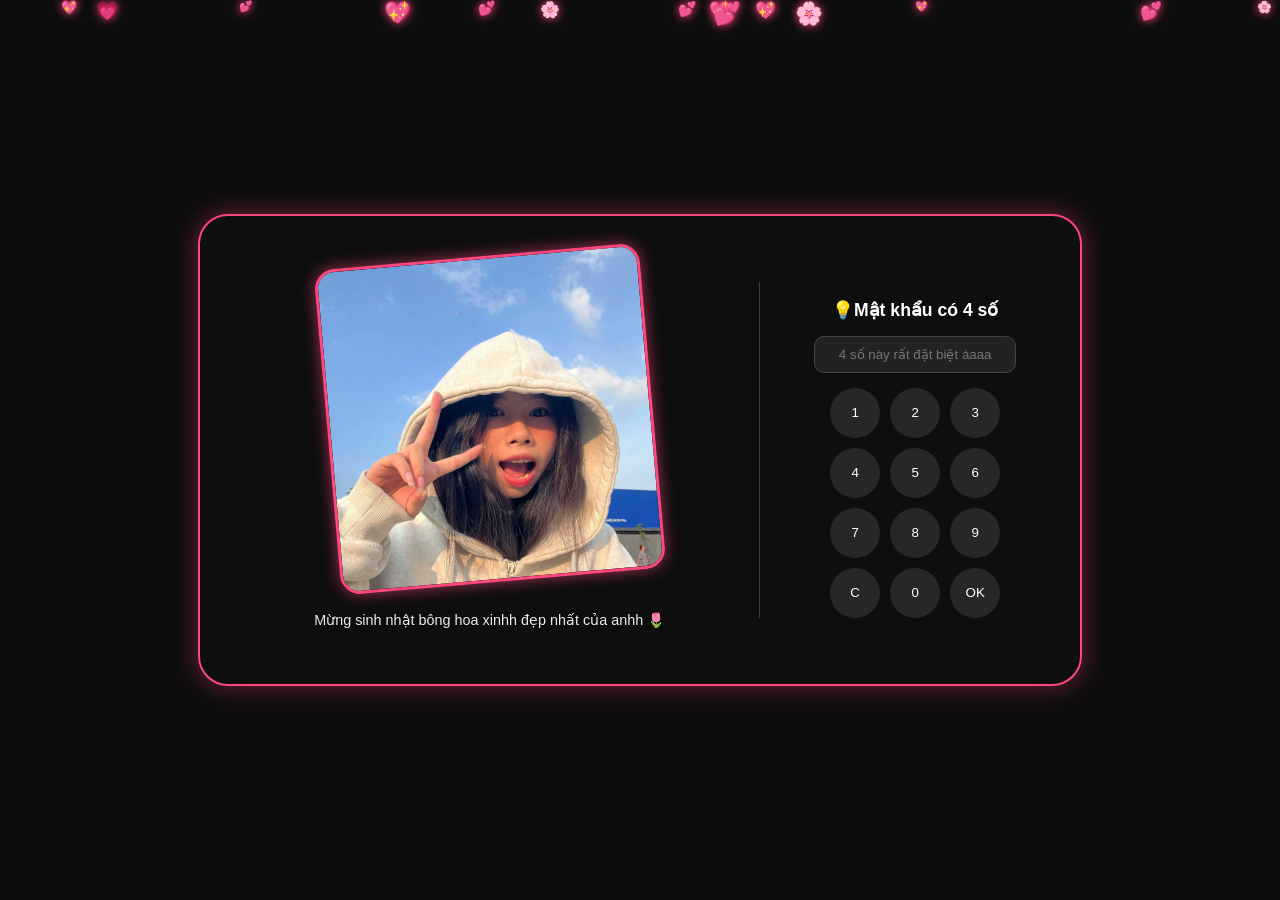
==== commit 83f6520b: "xong" ====
--- a/index.html
+++ b/index.html
@@ -51,7 +51,7 @@
                 </div>
             </div>
             <h2 id="instruction"> Bé ước rùi thôi mạnh vào bánh nhé 💨🎂</h2>
-            <button id="btn-to-book" class="next-btn hidden" onclick="showBook()">Mở quà của anh nè ➔</button>
+            <button id="btn-to-book" class="next-btn hidden" onclick="showBook()">Còn cái này cho ebe nữa nèee ➔</button>
         </div>
     </div>
 
@@ -62,7 +62,7 @@
 
             <div class="page" id="p1" onclick="flipPage(1)">
                 <div class="front cover">
-                    <img src="image/29.jpg" alt="Bìa">
+                    <img src="image/3.jpg" alt="Bìa">
                     <div class="cover-title">Gửi Thiên Thần 💖</div>
                 </div>
                 <div class="back letter-page">
@@ -84,7 +84,7 @@
             </div>
 
             <div class="page" id="p3" onclick="flipPage(3)">
-                <div class="front"><img src="image/2.jpg" alt="Ảnh 3"></div>
+                <div class="front"><img src="image/6.jpg" alt="Ảnh 3"></div>
                 <div class="back letter-page">
                     <div class="letter-content">
                         <h3>Xin lỗi bé 🥺</h3>
@@ -94,26 +94,54 @@
             </div>
 
             <div class="page" id="p4" onclick="flipPage(4)">
-                <div class="front"><img src="image/4.jpg" alt="Ảnh cuối"></div>
+                <div class="front">
+                    <img src="image/4.jpg" alt="Ảnh cuối">
+                </div>
                 <div class="back cover">
-                    <h3>Vẫn chưa hết đâu! 😍</h3>
-                    <button class="next-btn" onclick="showFinalSurprise(event)">Xem điều bất ngờ ➔</button>
+                    <img src="image/19.jpg" alt="Ảnh nền mặt cuối">
+            
+                    <button class="next-btn" onclick="showFinalSurprise(event); window.location.href='heart.html';">Còn cái cúii nè beiu ơii ➔</button>
                 </div>
             </div>
 
         </div>
-        <p class="guide">Chạm vào trang sách để lật...</p>
+        <p class="guide">Em chạm ảnh để xem tiếp nhaaa</p>
     </div>
 </div>
 
-<div id="final-surprise-screen" class="section hidden">
+<div id="final-surprise-screen" class="section hidden"
+    style="position: relative; width: 100vw; height: 100vh; overflow: hidden; background-color: #000;">
     <div id="bg-heart-layer"></div>
 
     <div id="photo-runner-container"></div>
 
-    <!-- <div class="final-overlay">
-        <h2 class="final-text">Yêu Em Rất Nhiều! 💖</h2>
-    </div> -->
+    <div id="final-birthday-text" style="
+            position: absolute;
+            top: 50%;
+            left: 50%;
+            transform: translate(-50%, -50%);
+            z-index: 99;
+            text-align: center;
+            width: 80%;
+            max-width: 600px;
+            opacity: 0;
+            display: none;
+            transition: opacity 1.5s ease-in-out;
+            pointer-events: none;
+        ">
+        <h1 style="
+                color: #fff;
+                font-size: 2.2rem;
+                font-weight: bold;
+                line-height: 1.6;
+                text-shadow: 0 0 10px rgba(255, 71, 126, 0.8), 0 0 20px rgba(255, 71, 126, 0.5);
+                font-family: 'Segoe UI', Tahoma, Geneva, Verdana, sans-serif;
+                margin: 0;
+            ">
+             Mong là em thích món quà bé xíu nì<br> 
+            <span style="font-size: 1.8rem; color: #ff477e;">Yêu em ❤️</span>
+        </h1>
+    </div>
 </div>
 
 
--- a/style.css
+++ b/style.css
@@ -256,7 +256,7 @@
 }
 
 /* ==========================================
-   TRANG 2: HIỆU ỨNG BÁNH BỤI SAO TIKTOK - ĐÃ FIX LỖI KHÔNG TẮT NẾN
+   TRANG 2: HIỆU ỨNG BÁNH KEM PASTEL ĐÚNG THỨ TỰ
    ========================================== */
 #cake-screen {
     display: flex;
@@ -268,8 +268,7 @@
     top: 0;
     left: 0;
     box-sizing: border-box;
-    background-color: #050505;
-    /* Nền đen sâu làm nổi bật bụi sao */
+    background-color: transparent !important;
     overflow: hidden;
 }
 
@@ -279,10 +278,10 @@
     align-items: center;
     justify-content: center;
     text-align: center;
-    gap: 30px;
-}
-
-/* Khung bánh giữ nguyên trục dọc chuẩn để JS tính toạ độ chính xác */
+    gap: 0px;
+    /* Giảm gap để các tầng sát nhau */
+}
+
 .cake {
     display: flex;
     flex-direction: column;
@@ -290,25 +289,10 @@
     justify-content: center;
     position: relative;
     padding: 30px;
-    filter: drop-shadow(0 0 25px rgba(255, 20, 147, 0.4));
     animation: cakeFloat 4s ease-in-out infinite;
 }
 
-@keyframes cakeFloat {
-    0% {
-        transform: translateY(0) scale(1);
-    }
-
-    50% {
-        transform: translateY(-10px) scale(1.01);
-    }
-
-    100% {
-        transform: translateY(0) scale(1);
-    }
-}
-
-/* Đảm bảo thứ tự tháp bánh chuẩn: Nến -> Tầng bé -> Tầng vừa -> Tầng lớn */
+/* THỨ TỰ TẦNG BÁNH (Đã fix thứ tự hiển thị) */
 .candle {
     order: 1;
 }
@@ -325,123 +309,58 @@
     order: 4;
 }
 
-/* THUẬT TOÁN ĐÁM MÂY BỤI SAO LẤP LÁNH (KHÔNG BỊ Ô LƯỚI) */
+/* TẦNG BÁNH MÀU HỒNG PASTEL */
 .layer {
-    background-color: transparent;
-
-    /* Mix các tầng hạt bụi ngẫu nhiên theo số nguyên tố để bẻ gãy hàng lối kẻ ô */
-    background-image:
-        radial-gradient(circle at 20% 40%, #ffffff 1.2px, transparent 1.8px),
-        radial-gradient(circle at 75% 15%, #ff7eb3 1.5px, transparent 2.2px),
-        radial-gradient(circle at 50% 80%, #ff1493 1px, transparent 2px),
-        radial-gradient(circle at 10% 70%, #ffffff 1.5px, transparent 2px),
-        radial-gradient(circle at 85% 65%, #ff69b4 1.2px, transparent 1.8px);
-
-    background-size: 13px 19px, 23px 17px, 16px 29px, 21px 11px, 18px 25px;
-    border: none !important;
-    border-radius: 50px;
+    background-color: #ffcce0;
+    /* Hồng pastel xinh xắn */
+    border: 2px solid #ffb3d1;
+    border-radius: 15px;
     position: relative;
-
-    /* Hào quang Nebula mờ ảo xung quanh khối bánh */
-    box-shadow:
-        0 0 25px rgba(255, 105, 180, 0.8),
-        0 0 50px rgba(255, 20, 147, 0.5),
-        inset 0 0 15px rgba(255, 255, 255, 0.3);
-
-    animation: stardustGlitter 0.6s infinite linear;
-}
-
-@keyframes stardustGlitter {
-    0% {
-        background-position: 0px 0px, 0px 0px, 0px 0px, 0px 0px, 0px 0px;
-        filter: brightness(1);
-    }
-
-    50% {
-        background-position: 5px -7px, -4px 6px, 8px 3px, -3px -5px, 6px 4px;
-        filter: brightness(1.2) drop-shadow(0 0 2px #fff);
-    }
-
-    100% {
-        background-position: 13px 19px, -23px 17px, 16px -29px, 21px 11px, -18px 25px;
-        filter: brightness(1);
-    }
-}
-
-.layer::after {
-    content: '';
-    position: absolute;
-    top: -5px;
-    left: -5px;
-    right: -5px;
-    bottom: -5px;
-    border-radius: 50px;
-    background-image: radial-gradient(circle at 50% 50%, rgba(255, 255, 255, 0.15), transparent 60%);
-    backdrop-filter: blur(1px);
-    pointer-events: none;
-}
-
-/* Kích thước tháp bánh */
+    box-shadow: 0 4px 0 #ffb3d1;
+    /* Tạo gờ cho bánh */
+    margin-bottom: 5px;
+}
+
+/* Kích thước tháp bánh (Tầng dưới to, tầng trên nhỏ) */
 .layer-top {
-    width: 140px;
-    height: 48px;
-    margin-bottom: 6px;
-    z-index: 3;
+    width: 100px;
+    height: 35px;
 }
 
 .layer-middle {
-    width: 200px;
-    height: 56px;
-    margin-bottom: 6px;
-    z-index: 2;
+    width: 160px;
+    height: 45px;
 }
 
 .layer-bottom {
-    width: 260px;
-    height: 64px;
-    z-index: 1;
+    width: 220px;
+    height: 55px;
 }
 
 /* CÂY NẾN */
 .candle {
-    position: relative;
-    background: linear-gradient(to right, #ffffff, #ffb6c1, #ffffff);
-    width: 6px;
-    height: 42px;
-    border-radius: 3px;
-    margin-bottom: -2px;
+    background: #ffffff;
+    width: 8px;
+    height: 40px;
+    border-radius: 4px;
+    margin-bottom: -5px;
     z-index: 10;
-    box-shadow: 0 0 15px rgba(255, 255, 255, 0.8), 0 0 30px rgba(255, 20, 147, 0.6);
-}
-
-/* NGỌN LỬA NẾN - ĐÃ THÁO BỎ !IMPORTANT (Để JS tự do điều khiển) */
+    border: 1px solid #ffcce0;
+}
+
 .flame {
     position: absolute;
-    background: radial-gradient(circle, #ffffff 10%, #ffeb3b 40%, #ff5722 80%, transparent 100%);
-    width: 16px;
-    height: 26px;
+    background: #ffdb58;
+    width: 12px;
+    height: 18px;
     border-radius: 50% 50% 20% 20%;
-    top: -26px;
+    top: -20px;
     left: 50%;
     transform: translateX(-50%);
-    animation: flameFlicker 0.5s infinite alternate;
-    box-shadow: 0 0 20px #ffeb3b, 0 0 40px #ff5722, 0 0 60px rgba(255, 20, 147, 0.8);
-    display: block;
-    opacity: 1;
-    visibility: visible;
-}
-
-@keyframes flameFlicker {
-    0% {
-        transform: translateX(-50%) scale(1) rotate(-1deg);
-    }
-
-    100% {
-        transform: translateX(-48%) scale(1.1) rotate(1deg);
-    }
-}
-
-/* BỘ LỌC TẮT NẾN TOÀN DIỆN - Ép tắt rụp khi JS gọi bất kỳ class nào dưới đây */
+    animation: flameFlicker 0.4s infinite alternate;
+}
+
+/* CÁC CLASS KHÁC GIỮ NGUYÊN ĐỂ KHÔNG HỎNG CODE JS */
 .flame.out,
 .flame.off,
 .flame.hidden,
@@ -453,36 +372,52 @@
     visibility: hidden !important;
 }
 
-/* Chữ chỉ dẫn */
 #instruction {
-    color: #ffffff;
+    color: #ff85a2;
     font-size: 1.25rem;
-    font-weight: 500;
-    font-family: 'Segoe UI', Roboto, sans-serif;
-    letter-spacing: 0.5px;
-    text-shadow: 0 0 12px rgba(255, 105, 180, 0.9);
-    margin: 10px 0;
-}
-
-/* Nút bấm chuyển trang */
+    font-weight: 700;
+    text-shadow: 0 0 5px rgba(255, 255, 255, 0.8);
+    margin: 20px 0;
+}
+
+./* Nút bấm chuyển trang đồng bộ style pastel sang xịn mịn */
 .next-btn {
-    background: linear-gradient(135deg, #ff1493, #ff69b4);
-    color: white;
-    border: none;
-    padding: 12px 40px;
-    font-size: 1rem;
-    font-weight: bold;
-    border-radius: 30px;
+    background: rgba(255, 182, 193, 0.85) !important;
+    /* Màu hồng phấn pastel trong suốt */
+    color: #d1476c !important;
+    /* Chữ màu hồng đậm thanh lịch, dễ đọc */
+    border: 1px solid rgba(255, 255, 255, 0.5) !important;
+    /* Viền trắng mỏng tinh tế */
+
+    padding: 10px 30px !important;
+    /* Kích thước vừa vặn, cân đối */
+    font-size: 1rem !important;
+    font-weight: bold !important;
+    border-radius: 20px !important;
+    /* Bo góc mềm mại kiểu hiện đại */
+
     cursor: pointer;
-    box-shadow: 0 5px 20px rgba(255, 20, 147, 0.5);
-    transition: all 0.3s ease;
-}
-
+    box-shadow: 0 4px 15px rgba(0, 0, 0, 0.1) !important;
+    /* Đổ bóng nhẹ nhàng cho nút nổi lên */
+    transition: all 0.3s ease !important;
+    white-space: nowrap;
+    /* Đảm bảo chữ luôn nằm trên một dòng */
+}
+
+/* Hiệu ứng khi di chuột vào (Hover) */
 .next-btn:hover {
-    transform: translateY(-3px);
-    box-shadow: 0 8px 25px rgba(255, 20, 147, 0.8);
-}
-
+    background: rgba(255, 182, 193, 0.95) !important;
+    /* Nền đậm lên một chút */
+    transform: translateY(-3px) !important;
+    /* Nhích nhẹ nút lên trên tạo cảm giác tương tác */
+    box-shadow: 0 6px 20px rgba(255, 182, 193, 0.4) !important;
+    /* Đổ bóng hồng mịn xung quanh */
+}
+
+/* Hiệu ứng khi bấm vào (Active) */
+.next-btn:active {
+    transform: translateY(-1px) !important;
+}
 /* =========================================================
    TRANG 3: GIAO DIỆN SÁCH LẬT KỶ NIỆM (BẢN ALBUM 3D SIÊU THỰC)
    ========================================================= */
@@ -747,24 +682,49 @@
 
 /* Làm nút bấm khối 3D bập bênh ở trang cuối */
 #p4 .back.cover .next-btn {
-    background-color: #ff477e !important;
-    color: white !important;
-    border: none !important;
-    padding: 14px 35px !important;
-    font-size: 1.1rem !important;
-    font-weight: 900 !important;
-    border-radius: 50px !important;
-    box-shadow: 0 6px 0 #c21a4f, 0 12px 20px rgba(255, 71, 126, 0.4) !important;
-    transition: all 0.1s ease !important;
+    position: absolute !important;
+    /* Đổi sang absolute để tự do định vị */
+    top: 20px;
+    /* Đẩy hẳn nút lên phía trên cách mép 20px */
+    left: 50%;
+    transform: translateX(-50%) !important;
+    /* Căn giữa nút theo chiều ngang */
+    z-index: 10 !important;
+
+    /* ĐỔI SANG MÀU HỒNG PASTEL TRONG SUỐT NHẸ NHÀNG */
+    background: rgba(255, 182, 193, 0.85) !important;
+    /* Màu hồng phấn pastel dịu nhẹ pha chút mờ ảo */
+    color: #d1476c !important;
+    /* Chữ màu hồng đậm hơn một chút để dễ đọc trên nền sáng */
+    border: 1px solid rgba(255, 255, 255, 0.5) !important;
+    /* Viền trắng mỏng thanh lịch */
+
+    padding: 10px 24px !important;
+    /* Thu nhỏ kích thước nút lại một chút cho đỡ thô */
+    font-size: 0.95rem !important;
+    /* Chữ vừa vặn, tinh tế */
+    font-weight: bold !important;
+    border-radius: 20px !important;
+    /* Bo góc mềm mại giống các thanh công cụ hiện đại */
+
+    /* Đổ bóng nhẹ nhàng, thanh thoát thay vì khối 3D cục mịch cũ */
+    box-shadow: 0 4px 15px rgba(0, 0, 0, 0.1) !important;
+    transition: all 0.3s ease !important;
     cursor: pointer;
-}
-
-/* Hiệu ứng lún nút cơ học cực đã tay khi di chuột/click */
-#p4 .back.cover .next-btn:hover,
+    white-space: nowrap;
+    /* Giữ chữ luôn nằm trên 1 dòng */
+}
+
+/* HIỆU ỨNG DI CHUỘT (HOVER) NHẸ NHÀNG */
+#p4 .back.cover .next-btn:hover {
+    background: rgba(255, 182, 193, 0.95) !important;
+    transform: translateX(-50%) translateY(-2px) !important;
+    /* Nhích nhẹ lên khi hover */
+    box-shadow: 0 6px 20px rgba(255, 182, 193, 0.4) !important;
+}
+
 #p4 .back.cover .next-btn:active {
-    transform: translateY(6px) !important;
-    box-shadow: 0 0px 0 #c21a4f, 0 5px 10px rgba(255, 71, 126, 0.4) !important;
-    background-color: #ff3370 !important;
+    transform: translateX(-50%) translateY(0) !important;
 }
 
 /* =========================================================
@@ -902,4 +862,15 @@
     100% {
         transform: scale(1);
     }
+}
+/* Đảm bảo tim bay luôn hiển thị trên mọi màn hình */
+#heart-container {
+    display: block !important;
+    z-index: 0 !important;
+    /* Đảm bảo nó nằm dưới cùng */
+}
+
+/* Đảm bảo trang bánh nằm trên tim nhưng nền phải trong suốt để thấy tim */
+#cake-screen {
+    z-index: 2 !important;
 }
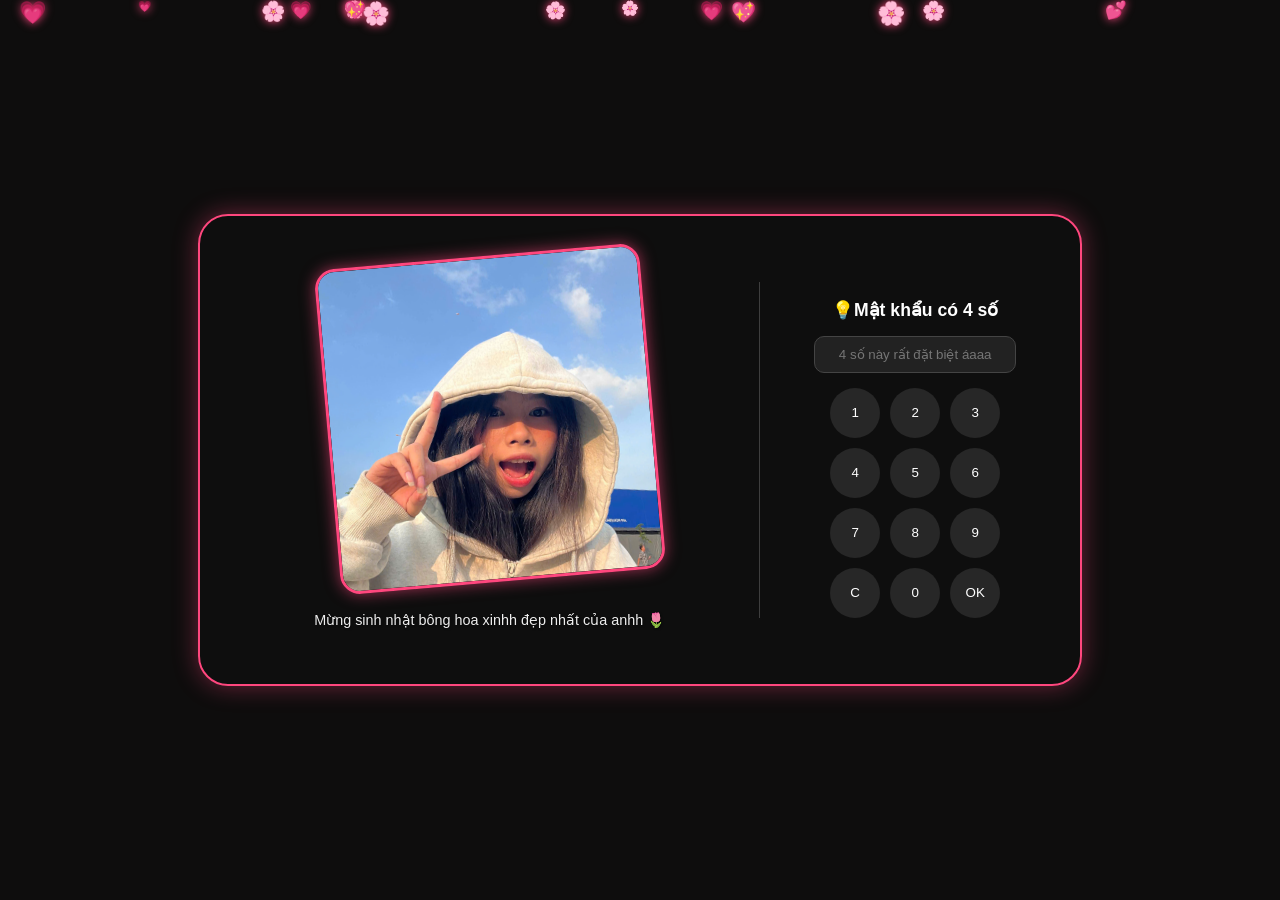
==== commit d93de388: "hello" ====
--- a/index.html
+++ b/index.html
@@ -68,7 +68,7 @@
                 <div class="back letter-page">
                     <div class="letter-content">
                         <h3>Happy Birthday! 🎂</h3>
-                        <p>Chúc em tuổi mới luôn rạng rỡ, xinh đẹp và hạnh phúc bên anh nhé!</p>
+                        <p>Chúc em tuổi mới luôn rạng rỡ</p>
                     </div>
                 </div>
             </div>
@@ -108,7 +108,7 @@
         <p class="guide">Em chạm ảnh để xem tiếp nhaaa</p>
     </div>
 </div>
-
+<!-- helo -->
 <div id="final-surprise-screen" class="section hidden"
     style="position: relative; width: 100vw; height: 100vh; overflow: hidden; background-color: #000;">
     <div id="bg-heart-layer"></div>
--- a/style.css
+++ b/style.css
@@ -380,7 +380,7 @@
     margin: 20px 0;
 }
 
-./* Nút bấm chuyển trang đồng bộ style pastel sang xịn mịn */
+/* Nút bấm chuyển trang đồng bộ style pastel sang xịn mịn */
 .next-btn {
     background: rgba(255, 182, 193, 0.85) !important;
     /* Màu hồng phấn pastel trong suốt */
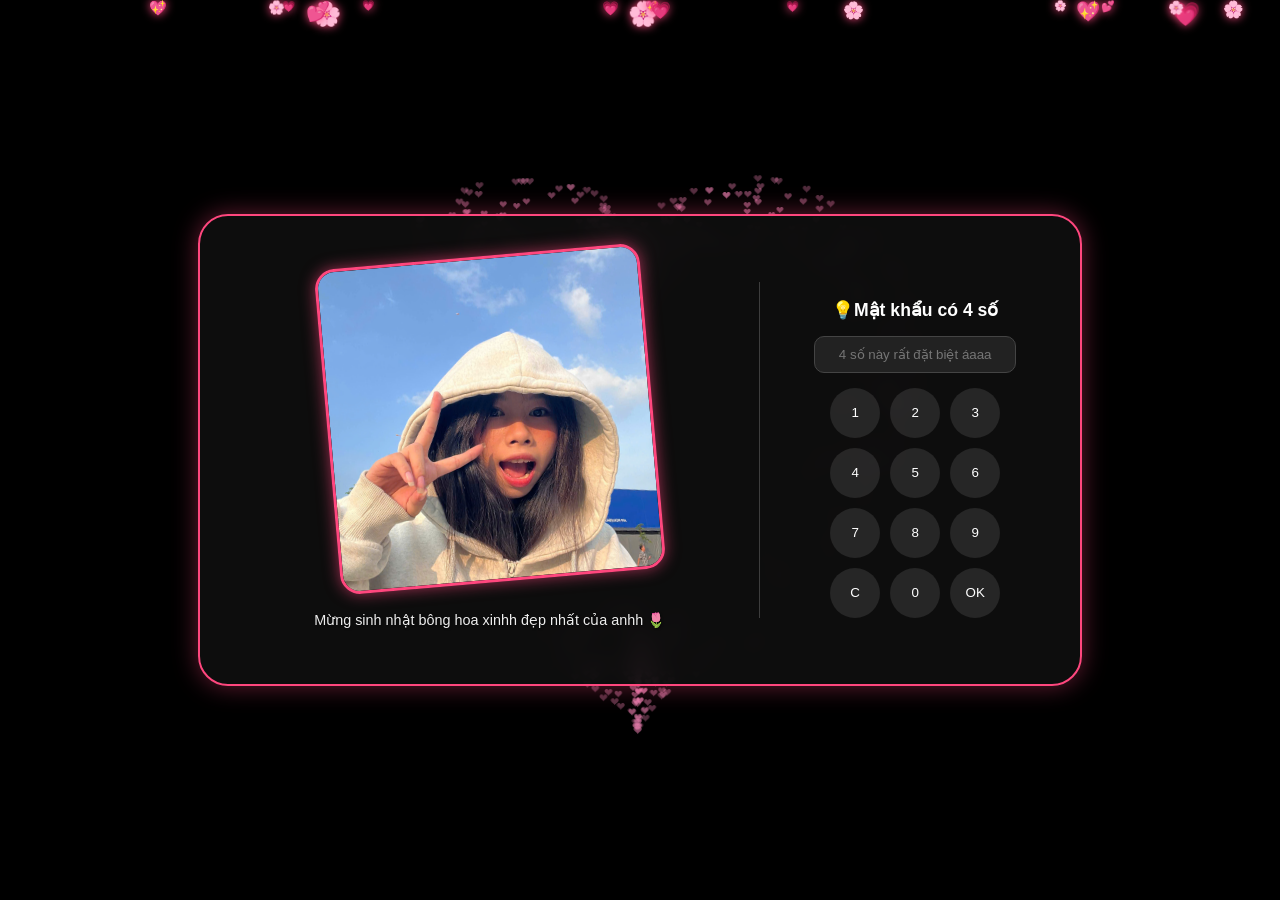
==== commit 914c6686: "hoàn thiện" ====
--- a/index.html
+++ b/index.html
@@ -50,7 +50,7 @@
                     <div class="flame"></div>
                 </div>
             </div>
-            <h2 id="instruction"> Bé ước rùi thôi mạnh vào bánh nhé 💨🎂</h2>
+            <h2 id="instruction"> Bé ước rùi thổi mạnh vào bánh để tắt nến nhé 💨🎂</h2>
             <button id="btn-to-book" class="next-btn hidden" onclick="showBook()">Còn cái này cho ebe nữa nèee ➔</button>
         </div>
     </div>
@@ -67,8 +67,10 @@
                 </div>
                 <div class="back letter-page">
                     <div class="letter-content">
-                        <h3>Happy Birthday! 🎂</h3>
-                        <p>Chúc em tuổi mới luôn rạng rỡ</p>
+                        <h3>Happy Birthday 🎂</h3>
+                        <p>Đây là một món quà nhỏ của a dành cho em, dù nó không gì to tát nhưng với lòng chân thành, a hy vọng rằng e sẽ luôn được
+                        vui vẻ, hạnh phúc. Nụ cười mà em thể hiện phải luôn là nụ cười dùng để bộc lộ niềm vui chứ không phải để che giấu nỗi
+                        lòng. Hy vọng là mọi thứ sẽ lun nhẹ nhành với ngừoi thương của anh❤️</p>
                     </div>
                 </div>
             </div>
@@ -77,8 +79,10 @@
                 <div class="front"><img src="image/16.jpg" alt="Ảnh 2"></div>
                 <div class="back letter-page">
                     <div class="letter-content">
-                        <h3>Cảm ơn em ❤️</h3>
-                        <p>Cảm ơn bé vì đã luôn bao dung và đồng hành cùng anh qua mọi khoảnh khắc.</p>
+                        <h3> ❤️</h3>
+                        <p>Cảm ơn e vì đã một lần nữa đánh cược để đồng hành cùng anh, cho a được yêu em. Anh sẽ lun ở đây nếu em có áp lực hay khó
+                        khăn a sẽ sẵng sàng lắng nghe nỗi bùn của em. A không thể mang nỗi bùn thay e nhưng nếu có thể nói thì cứ để a thấu hĩu
+                        nó cùng em.</p>
                     </div>
                 </div>
             </div>
@@ -87,8 +91,10 @@
                 <div class="front"><img src="image/6.jpg" alt="Ảnh 3"></div>
                 <div class="back letter-page">
                     <div class="letter-content">
-                        <h3>Xin lỗi bé 🥺</h3>
-                        <p>Xin lỗi em vì những lúc vô tâm làm em buồn. Anh sẽ cố gắng yêu thương em nhiều hơn nữa!</p>
+                        <h3>🌷</h3>
+                        <p>Và một lời xin lỗi chân thành cho những lần đã làm em phải bùn. A đã thay đổi được nhiều thứ nhưng vẫn cần học thêm
+                        nhiều điều để có thể yêu em trọn vẹn hơn. Muốn không phải kết quả củ thì cả 2 phải trở thành một người khác đúng khumm.
+                        Anh mong muốn những thứ trong tương lai a đạt được điều có tên em theo cùng❤️</p>
                     </div>
                 </div>
             </div>
@@ -100,7 +106,7 @@
                 <div class="back cover">
                     <img src="image/19.jpg" alt="Ảnh nền mặt cuối">
             
-                    <button class="next-btn" onclick="showFinalSurprise(event); window.location.href='heart.html';">Còn cái cúii nè beiu ơii ➔</button>
+                <button class="next-btn" onclick="showFinalSurprise(event)">Còn cái cúii nè beiu ơii ➔</button>
                 </div>
             </div>
 
@@ -108,7 +114,9 @@
         <p class="guide">Em chạm ảnh để xem tiếp nhaaa</p>
     </div>
 </div>
-<!-- helo -->
+
+
+
 <div id="final-surprise-screen" class="section hidden"
     style="position: relative; width: 100vw; height: 100vh; overflow: hidden; background-color: #000;">
     <div id="bg-heart-layer"></div>
@@ -144,9 +152,14 @@
     </div>
 </div>
 
+<!-- html heart -->
+<canvas id="pinkboard"></canvas>
+
 
     <audio id="bg-music" src="happy-birthday.mp3" loop></audio>
     <script src="script.js"></script>
+
+  
 </body>
 
 </html>
--- a/style.css
+++ b/style.css
@@ -873,4 +873,43 @@
 /* Đảm bảo trang bánh nằm trên tim nhưng nền phải trong suốt để thấy tim */
 #cake-screen {
     z-index: 2 !important;
+}
+.hidden {
+    display: none !important;
+}
+/* css của heart */
+html,
+body {
+    overflow: hidden;
+    padding: 0;
+    margin: 0;
+    background: #000;
+}
+
+canvas {
+    position: absolute;
+    width: 100%;
+    height: 100%;
+    z-index: 1;
+    display: block;
+    /* Đưa về giữa màn hình chuẩn xác */
+    top: 50%;
+    left: 50%;
+    transform: translate(-50%, -50%);
+    /* 1 chu kỳ đập mất đúng 1.5 giây */
+    animation: heart 1.5s ease infinite;
+}
+
+@keyframes heart {
+    0% {
+        transform: translate(-50%, -50%) scale(1);
+    }
+
+    30% {
+        transform: translate(-50%, -50%) scale(.8);
+    }
+
+    100% {
+        transform: translate(-50%, -50%) scale(1);
+    }
 }
